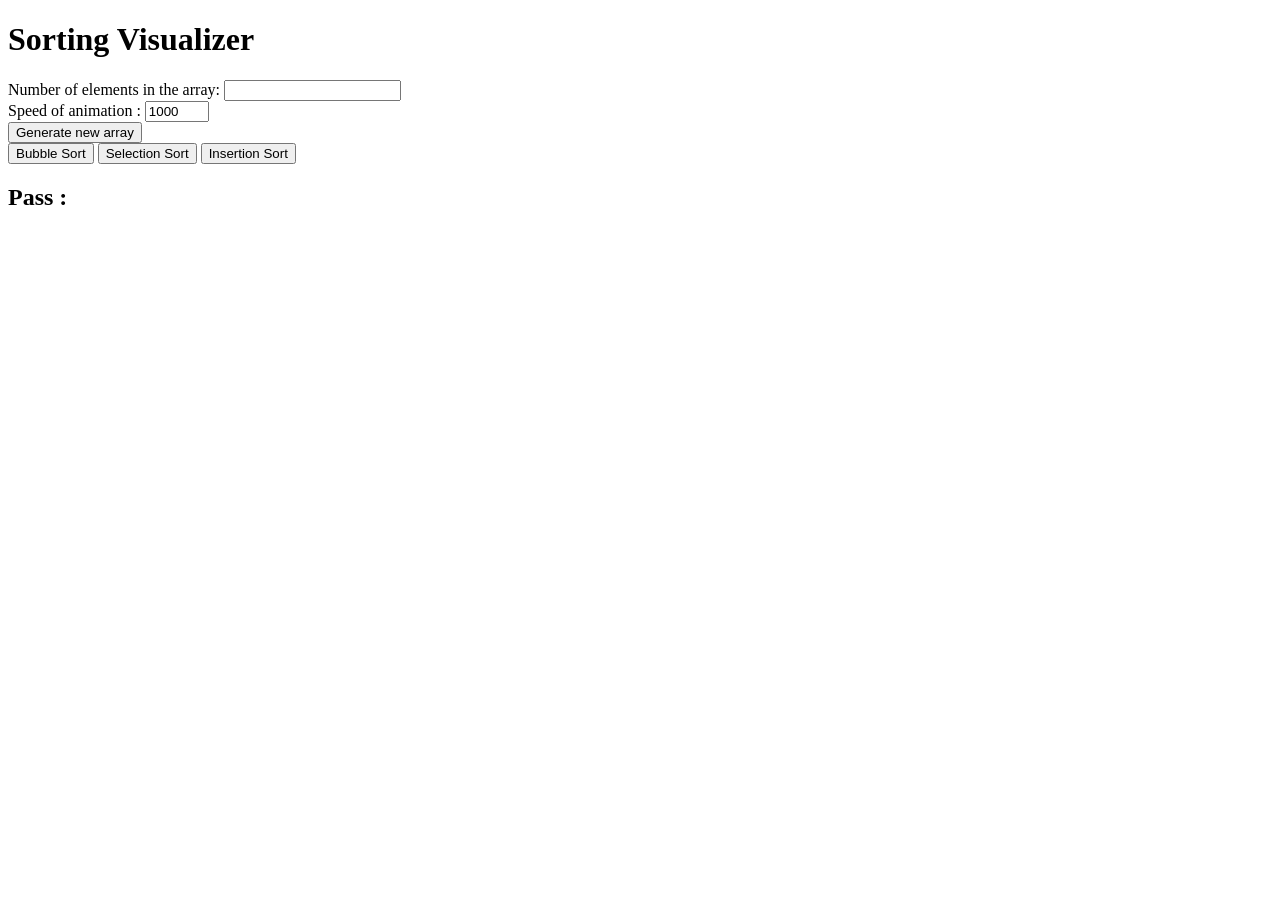
==== index.html @ 8ead220d "Designed basic structure of the visualizer" ====
<!doctype html>
<html lang="en">
  <head>
    <meta charset="UTF-8" />
    <meta name="viewport" content="width=device-width, initial-scale=1.0" />
    <title>Document</title>
    <link rel="stylesheet" href="style.css" />
  </head>
  <body>
    <h1>Sorting Visualizer</h1>

    <!-- <div>
      <label for="">Enter the size of the array : </label>
      <input id="size" type="number" min="1" max="10" />
    </div>
    <div> -->
    <!-- <label for="">Enter the elements of the array : </label>
      <input id="newelement" type="number" min="80" max="300" />
      <button id="inselement">Add</button>
    </div> -->
    <div class="visualizer">
      <div class="display">
        <div class="inputdet">
          <div class="inputs">
            <span> Number of elements in the array:</span>
            <input type="number" id="size" />
          </div>
          <div class="inputs">
            <span> Speed of animation :</span>
            <input type="number" id="speed" value="1000" min="100" max="2000" />
          </div>

          <div class="genbtn">
            <button id="newarr">Generate new array</button>
          </div>
        </div>
        <div class="btn">
          <button id="bubble">Bubble Sort</button>
          <button id="selection">Selection Sort</button>
          <button id="insertion">Insertion Sort</button>
        </div>
      </div>

      <div class="array-container">
        <h2 id="pass">Pass :</h2>
        <div class="array">
          <!-- <div class="elements"></div>
        <div class="elements"></div>
        <div class="elements"></div>
        <div class="elements"></div>
        <div class="elements"></div> -->
        </div>
      </div>
    </div>

    <!-- <div class="btn"><button id="insertion">Insertion Sort</button></div> -->

    <script src="script.js"></script>
  </body>
</html>
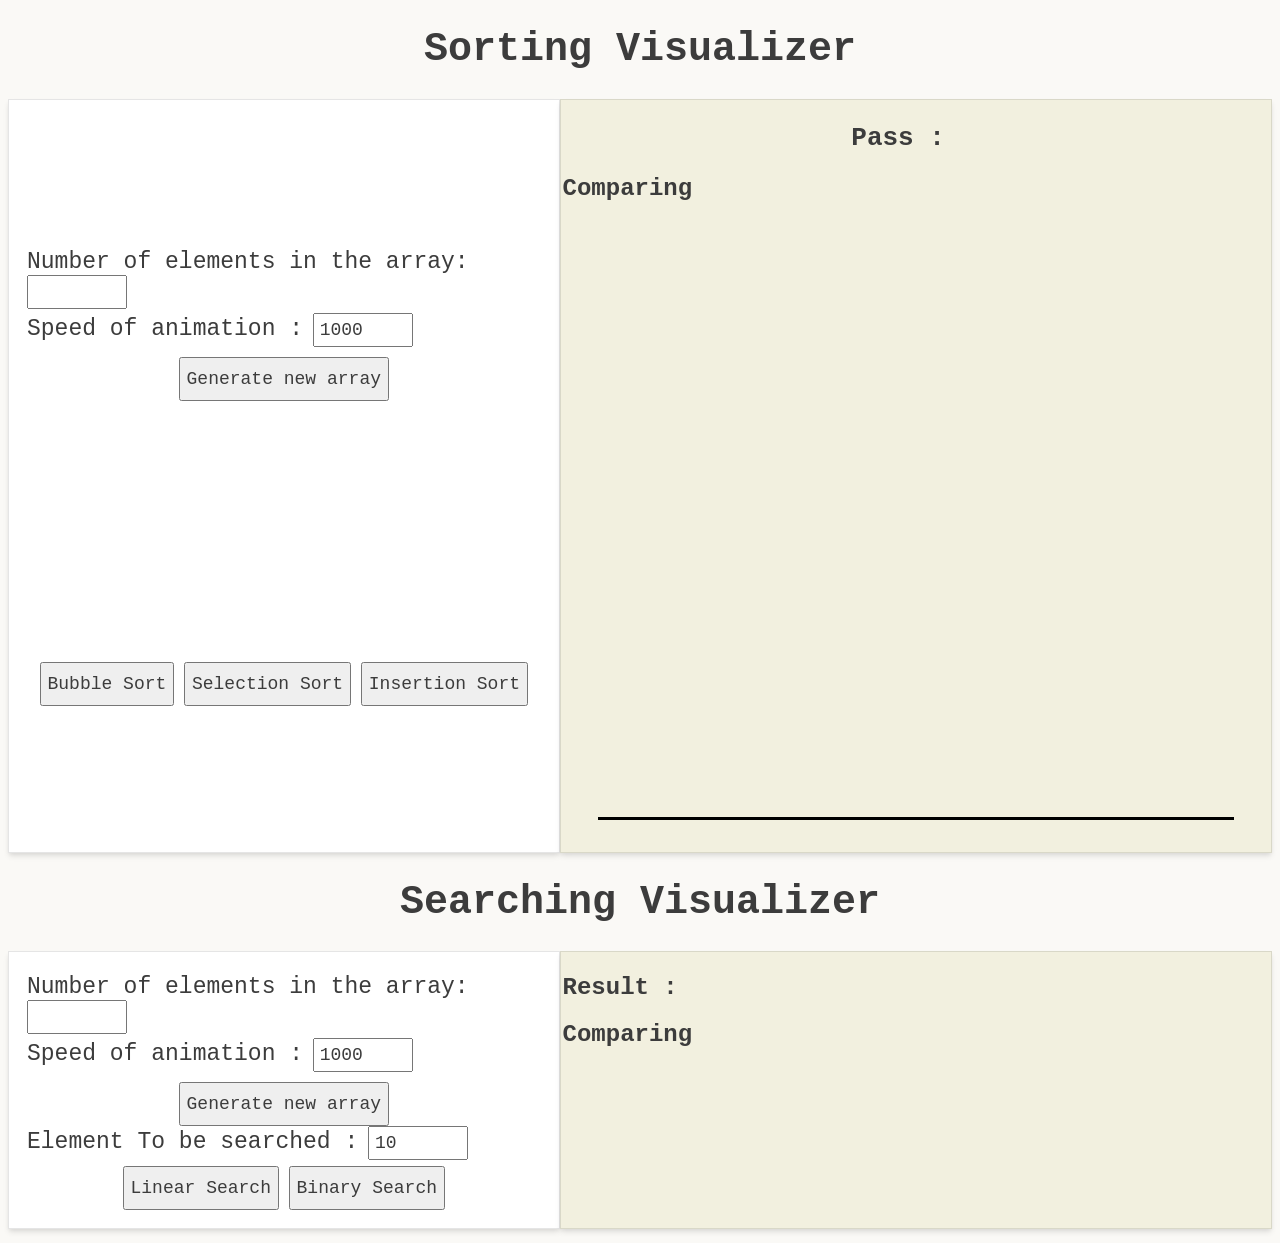
==== commit c551d8a3: "Added basic structure of searching visualizer" ====
--- a/index.html
+++ b/index.html
@@ -43,6 +43,7 @@
 
       <div class="array-container">
         <h2 id="pass">Pass :</h2>
+        <h2 id="comparison">Comparing</h2>
         <div class="array">
           <!-- <div class="elements"></div>
         <div class="elements"></div>
@@ -53,6 +54,60 @@
       </div>
     </div>
 
+
+    <h1>Searching Visualizer</h1>
+
+    <!-- <div>
+      <label for="">Enter the size of the array : </label>
+      <input id="size" type="number" min="1" max="10" />
+    </div>
+    <div> -->
+    <!-- <label for="">Enter the elements of the array : </label>
+      <input id="newelement" type="number" min="80" max="300" />
+      <button id="inselement">Add</button>
+    </div> -->
+    <div class="visualizer">
+      <div class="display">
+        <div class="inputdet">
+          <div class="inputs">
+            <span> Number of elements in the array:</span>
+            <input type="number" id="searchsize" />
+          </div>
+          <div class="inputs">
+            <span> Speed of animation :</span>
+            <input type="number" id="speed2" value="1000" min="100" max="2000" />
+          </div>
+
+          <div class="genbtn">
+            <button id="newarr2">Generate new array</button>
+          </div>
+          <div class="elcontainer">
+            <span> Element To be searched :</span>
+            <input type="number" id="search" value="10" min="0" max="100"/>
+          </div>
+        </div>
+        <div class="btn">
+          <button id="linear">Linear Search</button>
+          <button id="binary">Binary Search</button>
+          
+        </div>
+      </div>
+
+      <div class="array-container">
+        <h2 id="result">Result :</h2>
+        <h2 id="comparison2">Comparing</h2>
+        <div class="search-array">
+          <!-- <div class="elements"></div>
+        <div class="elements"></div>
+        <div class="elements"></div>
+        <div class="elements"></div>
+        <div class="elements"></div> -->
+        </div>
+      </div>
+
+
+    </div>
+
     <!-- <div class="btn"><button id="insertion">Insertion Sort</button></div> -->
 
     <script src="script.js"></script>
--- a/style.css
+++ b/style.css
@@ -0,0 +1,121 @@
+* {
+    color: #3C3C3C;
+    font-family: jetbrains mono, monospace;
+}
+
+body {
+    background-color: #FAF9F6;
+
+}
+
+.array {
+    display: flex;
+    height: 65vh;
+    width: 90%;
+    justify-content: space-around;
+    align-items: flex-end;
+    margin: 30px auto;
+    border-bottom: 3px solid black;
+}
+
+.elements {
+    border: 1px solid black;
+    width: 70px;
+    display: flex;
+    justify-content: center;
+    align-items: center;
+    color: white;
+    font-weight: bold;
+    font-size: 20px;
+    transition: height 0.6s ease, background-color 0.6s ease;
+}
+
+button {
+    /* margin:0px auto; */
+    /* width:30%; */
+    height: 44px;
+    font-size: 18px;
+    margin-top: 6px;
+    font-family: jetbrains mono, monospace;
+}
+
+.btn {
+    text-align: center;
+}
+
+.compare {
+    background-color: lightgrey !important;
+    color: black !important;
+}
+
+h1 {
+    text-align: center;
+    font-size: 40px;
+    /* color: #3C3C3C; */
+}
+
+#pass {
+    /* text-align: center; */
+    text-align: center;
+    font-size: 26px;
+    padding-right: 5%;
+    color: #3C3C3C;
+}
+
+/* label{
+    font-size: 25px;
+} */
+span {
+    font-size: 23px;
+}
+
+input {
+    padding: 5px;
+    font-size: 18px;
+}
+
+.visualizer {
+    display: flex;
+    justify-content: space-around;
+
+}
+
+.array-container {
+    padding: 2px;
+    /* border: 1px solid grey; */
+    border: 1px solid rgba(0, 0, 0, 0.1);
+    flex-basis: 60%;
+    background-color: #F2F0DF;
+    box-shadow: 0 4px 6px -1px rgba(0, 0, 0, 0.1), 0 2px 4px -1px rgba(0, 0, 0, 0.06);
+}
+
+
+
+.display {
+    display: flex;
+    flex-direction: column;
+    align-items: center;
+    justify-content: space-around;
+    /* border: 1px solid black; */
+    border: 1px solid rgba(0, 0, 0, 0.1);
+    box-shadow: 0 4px 6px -1px rgba(0, 0, 0, 0.1), 0 2px 4px -1px rgba(0, 0, 0, 0.06);
+    padding: 18px;
+    background-color: #FFFFFF;
+}
+
+.genbtn {
+    display: flex;
+    justify-content: center;
+}
+
+.inputs {
+    margin: 4px 0px;
+}
+
+input[type="number"] {
+    /* Use a fixed width like px or relative units like em/rem */
+    width: 100px;
+
+    /* Recommended: include padding and border in the width calculation */
+    box-sizing: border-box;
+}
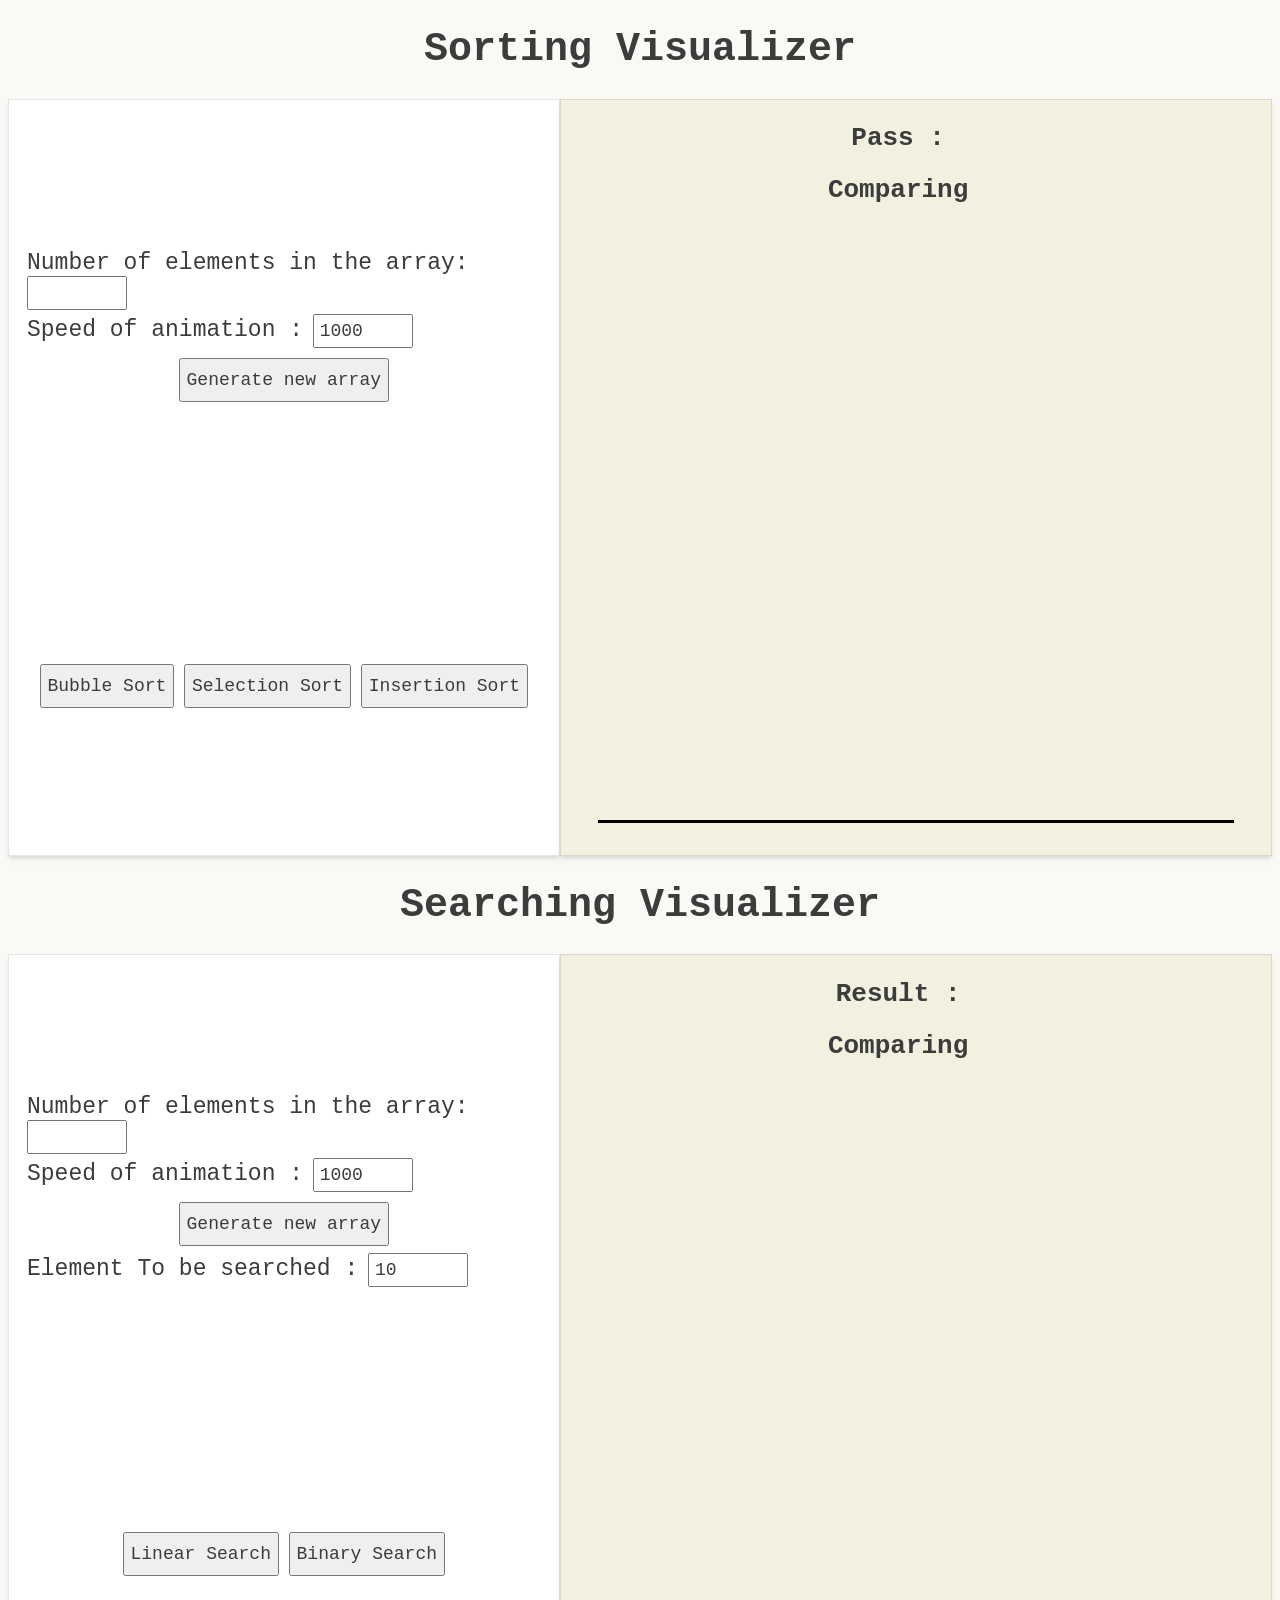
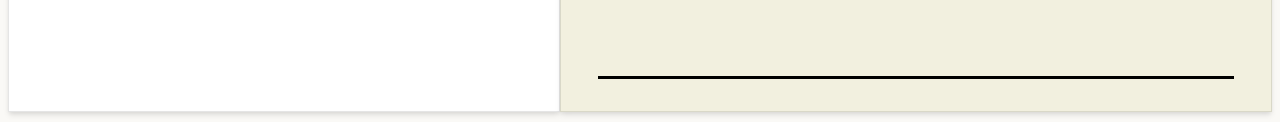
==== commit 2139a827: "Changed some classes" ====
--- a/index.html
+++ b/index.html
@@ -41,7 +41,7 @@
         </div>
       </div>
 
-      <div class="array-container">
+      <div class="container">
         <h2 id="pass">Pass :</h2>
         <h2 id="comparison">Comparing</h2>
         <div class="array">
@@ -93,7 +93,7 @@
         </div>
       </div>
 
-      <div class="array-container">
+      <div class="container">
         <h2 id="result">Result :</h2>
         <h2 id="comparison2">Comparing</h2>
         <div class="search-array">
--- a/style.css
+++ b/style.css
@@ -1,6 +1,9 @@
 * {
     color: #3C3C3C;
     font-family: jetbrains mono, monospace;
+    /* margin:0px;
+    padding:0px; */
+    /* box-sizing: border-box; */
 }
 
 body {
@@ -18,7 +21,29 @@
     border-bottom: 3px solid black;
 }
 
+.search-array {
+    display: flex;
+    height: 65vh;
+    width: 90%;
+    justify-content: space-around;
+    align-items: flex-end;
+    margin: 30px auto;
+    border-bottom: 3px solid black;
+}
+
 .elements {
+    border: 1px solid black;
+    width: 70px;
+    display: flex;
+    justify-content: center;
+    align-items: center;
+    color: white;
+    font-weight: bold;
+    font-size: 20px;
+    transition: height 0.6s ease, background-color 0.6s ease;
+}
+
+.elements2 {
     border: 1px solid black;
     width: 70px;
     display: flex;
@@ -62,6 +87,30 @@
     color: #3C3C3C;
 }
 
+#result {
+    /* text-align: center; */
+    text-align: center;
+    font-size: 26px;
+    padding-right: 5%;
+    color: #3C3C3C;
+}
+
+#comparison {
+    /* text-align: center; */
+    text-align: center;
+    font-size: 26px;
+    padding-right: 5%;
+    color: #3C3C3C;
+}
+
+#comparison2 {
+    /* text-align: center; */
+    text-align: center;
+    font-size: 26px;
+    padding-right: 5%;
+    color: #3C3C3C;
+}
+
 /* label{
     font-size: 25px;
 } */
@@ -80,7 +129,7 @@
 
 }
 
-.array-container {
+.container {
     padding: 2px;
     /* border: 1px solid grey; */
     border: 1px solid rgba(0, 0, 0, 0.1);
@@ -118,4 +167,53 @@
 
     /* Recommended: include padding and border in the width calculation */
     box-sizing: border-box;
+}
+
+
+.elcontainer {
+    margin: 7px 0px;
+}
+
+.string {
+    display: flex;
+    flex-direction: column;
+    height: 80vh;
+    width: 90%;
+    display: flex;
+    justify-content: center;
+    align-items: center;
+}
+
+.red-letter {
+    color: red;
+}
+
+.underline {
+    padding:0px;
+    margin-top:0px;
+    font-size: 60px;
+    color:red;
+}
+
+#displaymain{
+padding:0px;
+margin-bottom:0px;
+font-size: 60px;
+
+}
+
+#displaysub{
+padding:0px;
+margin-bottom:0px;
+font-size: 60px;
+}
+
+#dislps{
+display: flex;
+margin-top:10px;
+}
+
+.lpsel{
+    border:1px solid black;
+    font-size:60px;
 }
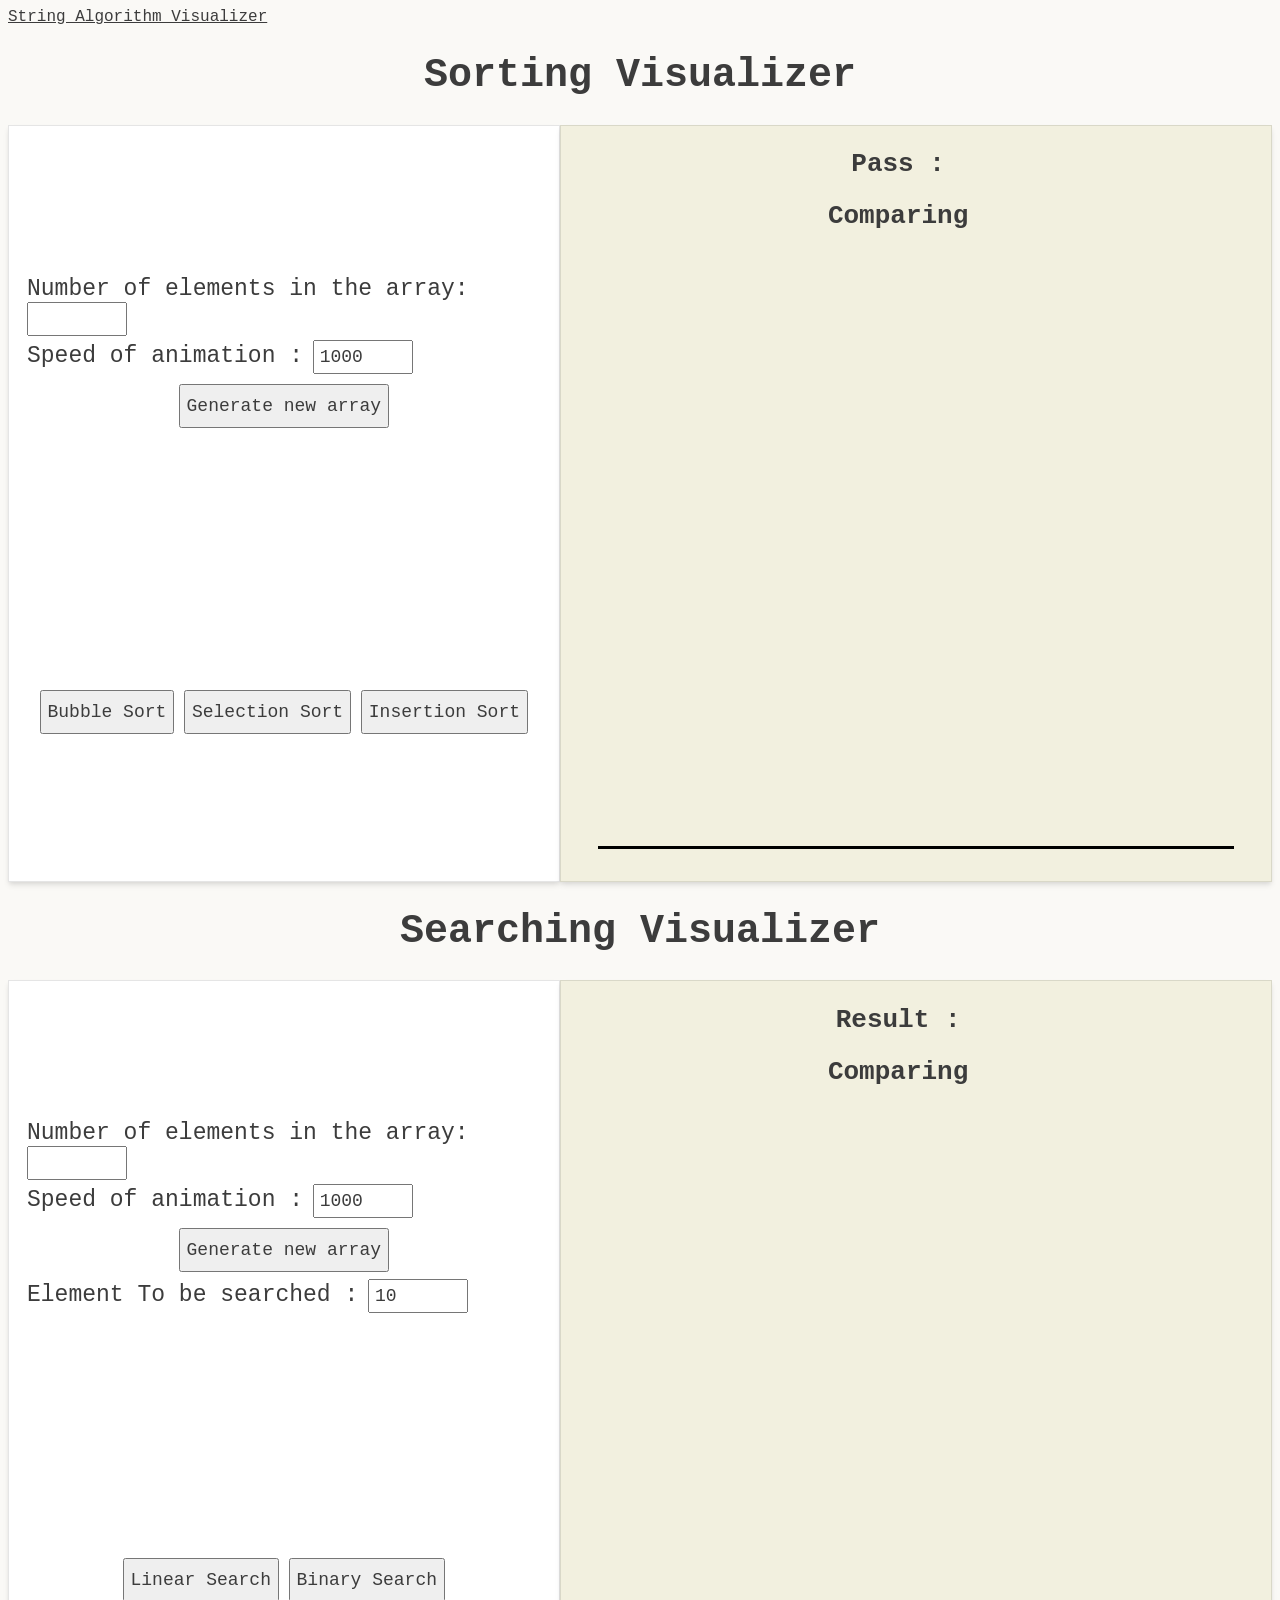
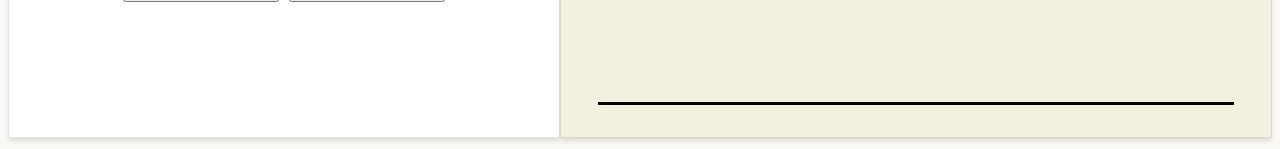
==== commit 3874f3b5: "Added link to string algorithm visualizer" ====
--- a/index.html
+++ b/index.html
@@ -7,6 +7,7 @@
     <link rel="stylesheet" href="style.css" />
   </head>
   <body>
+    <a href="./stringalgo.html">String Algorithm Visualizer</a>
     <h1>Sorting Visualizer</h1>
 
     <!-- <div>
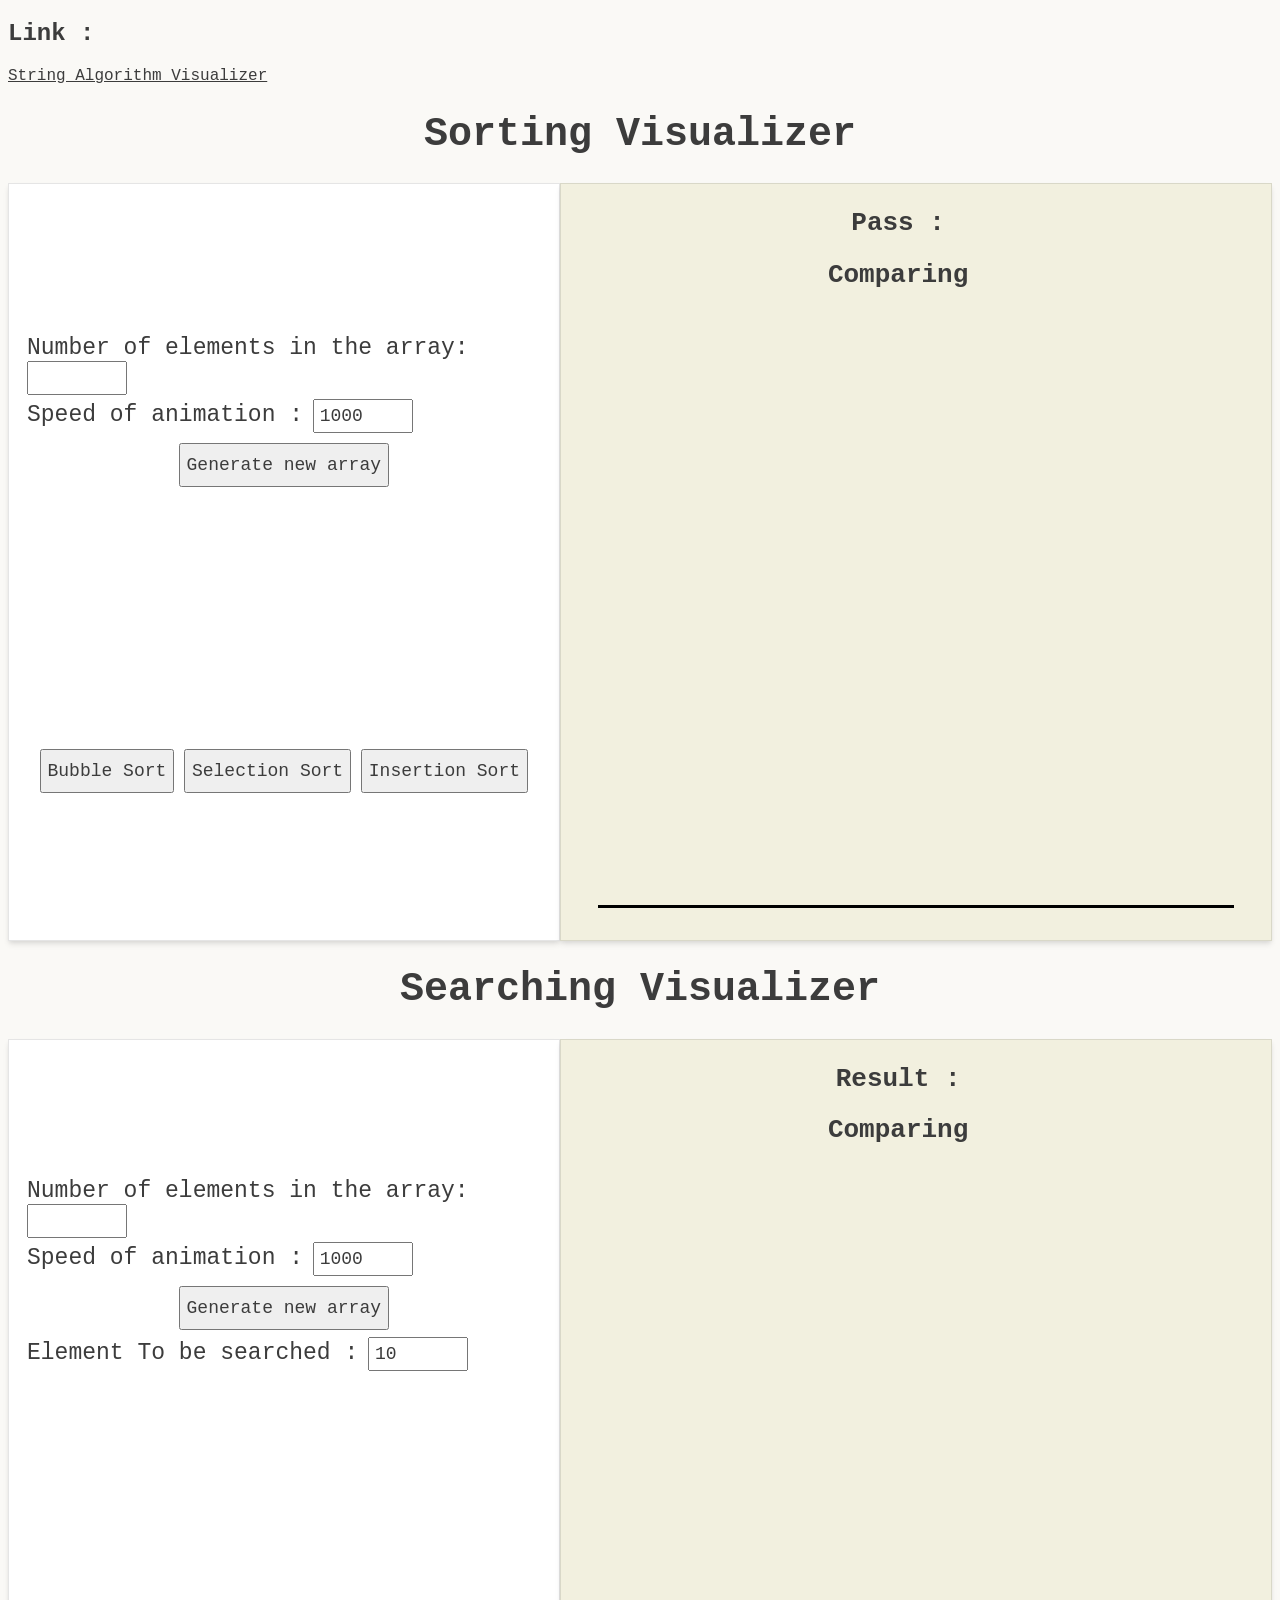
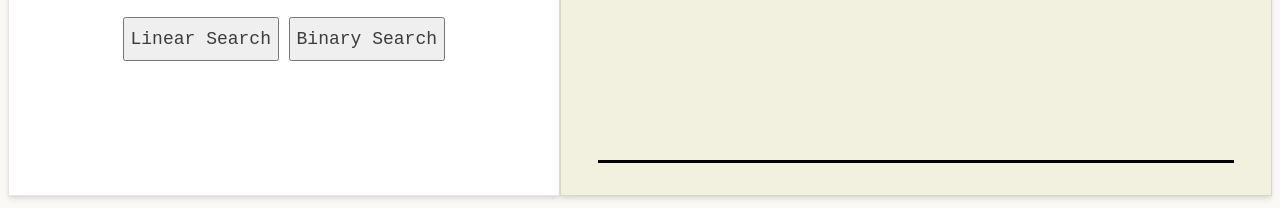
==== commit 02c3cf4b: "Added text" ====
--- a/index.html
+++ b/index.html
@@ -7,7 +7,7 @@
     <link rel="stylesheet" href="style.css" />
   </head>
   <body>
-    <a href="./stringalgo.html">String Algorithm Visualizer</a>
+  <h2>Link :</h2><a id="link" href="./stringalgo.html">String Algorithm Visualizer</a>
     <h1>Sorting Visualizer</h1>
 
     <!-- <div>
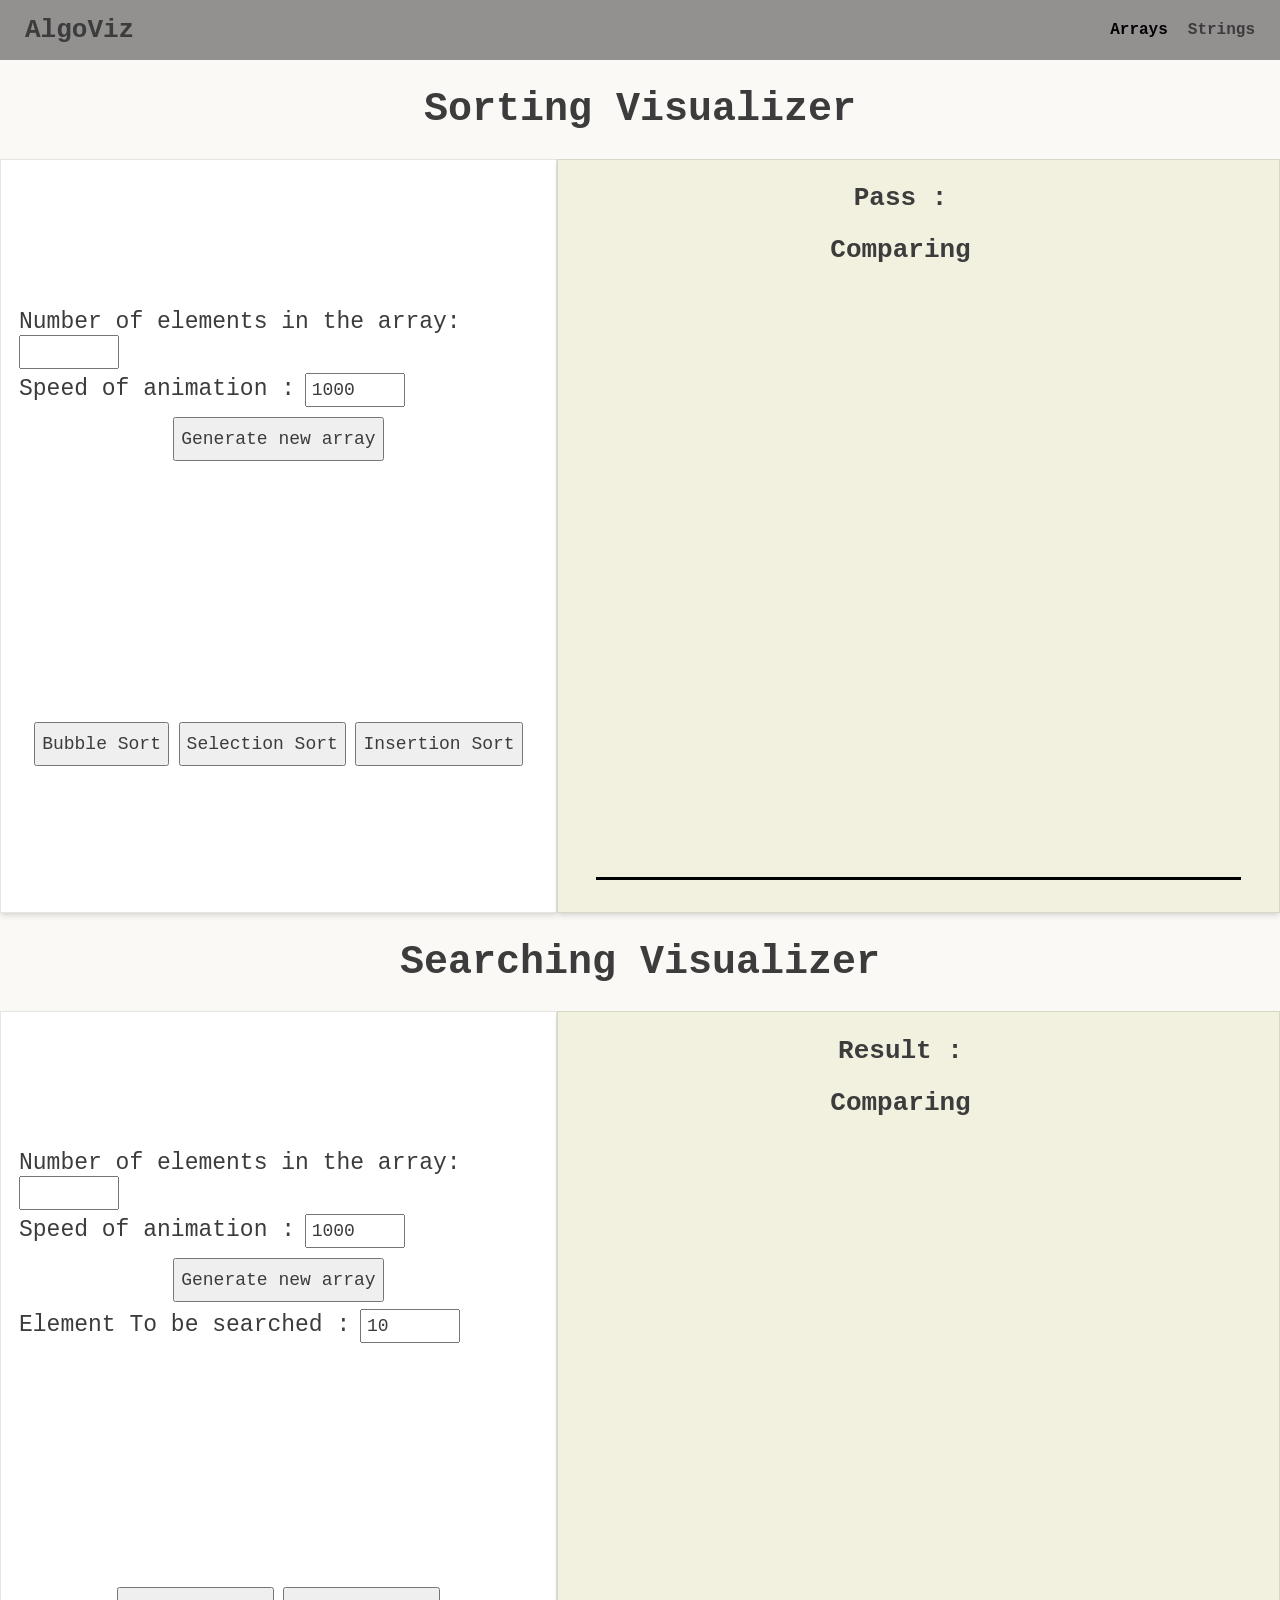
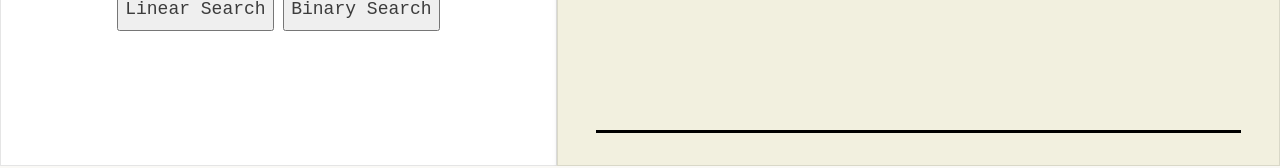
==== commit c3df53a8: "Created navbar" ====
--- a/index.html
+++ b/index.html
@@ -7,7 +7,14 @@
     <link rel="stylesheet" href="style.css" />
   </head>
   <body>
-  <h2>Link :</h2><a id="link" href="./stringalgo.html">String Algorithm Visualizer</a>
+  <!-- <h2>Link :</h2><a id="link" href="./stringalgo.html">String Algorithm Visualizer</a> -->
+   <nav>
+    <a href="" id="logo">AlgoViz</a>
+    <div class="nav-links">
+      <a href="index.html" class="current">Arrays</a>
+      <a href="stringalgo.html">Strings</a>
+    </div>
+   </nav>
     <h1>Sorting Visualizer</h1>
 
     <!-- <div>
--- a/style.css
+++ b/style.css
@@ -1,16 +1,20 @@
 * {
     color: #3C3C3C;
     font-family: jetbrains mono, monospace;
-    /* margin:0px;
-    padding:0px; */
-    /* box-sizing: border-box; */
+    /* margin:0px; */
+    /* padding:0px; */ 
+     box-sizing: border-box;
 }
 
 body {
     background-color: #FAF9F6;
-
-}
-
+     margin:0;
+}
+
+#link{
+    font-size: 24px;
+    color:red;
+}
 .array {
     display: flex;
     height: 65vh;
@@ -216,4 +220,37 @@
 .lpsel{
     border:1px solid black;
     font-size:60px;
+}
+
+
+/* Navbar */
+nav{
+    display:flex;
+    justify-content: space-between;
+    background-color: rgb(147, 144, 144);
+    padding:15px 25px;
+    align-items: center;
+    
+}
+
+#logo{
+    font-size:26px;
+
+}
+
+a{
+    text-decoration:none;
+    font-weight: bold;;
+}
+
+.nav-links{
+    display: flex;
+    gap:20px;
+}
+.nav-links a:hover{
+    color:black;
+}
+
+.current{
+    color:black;
 }
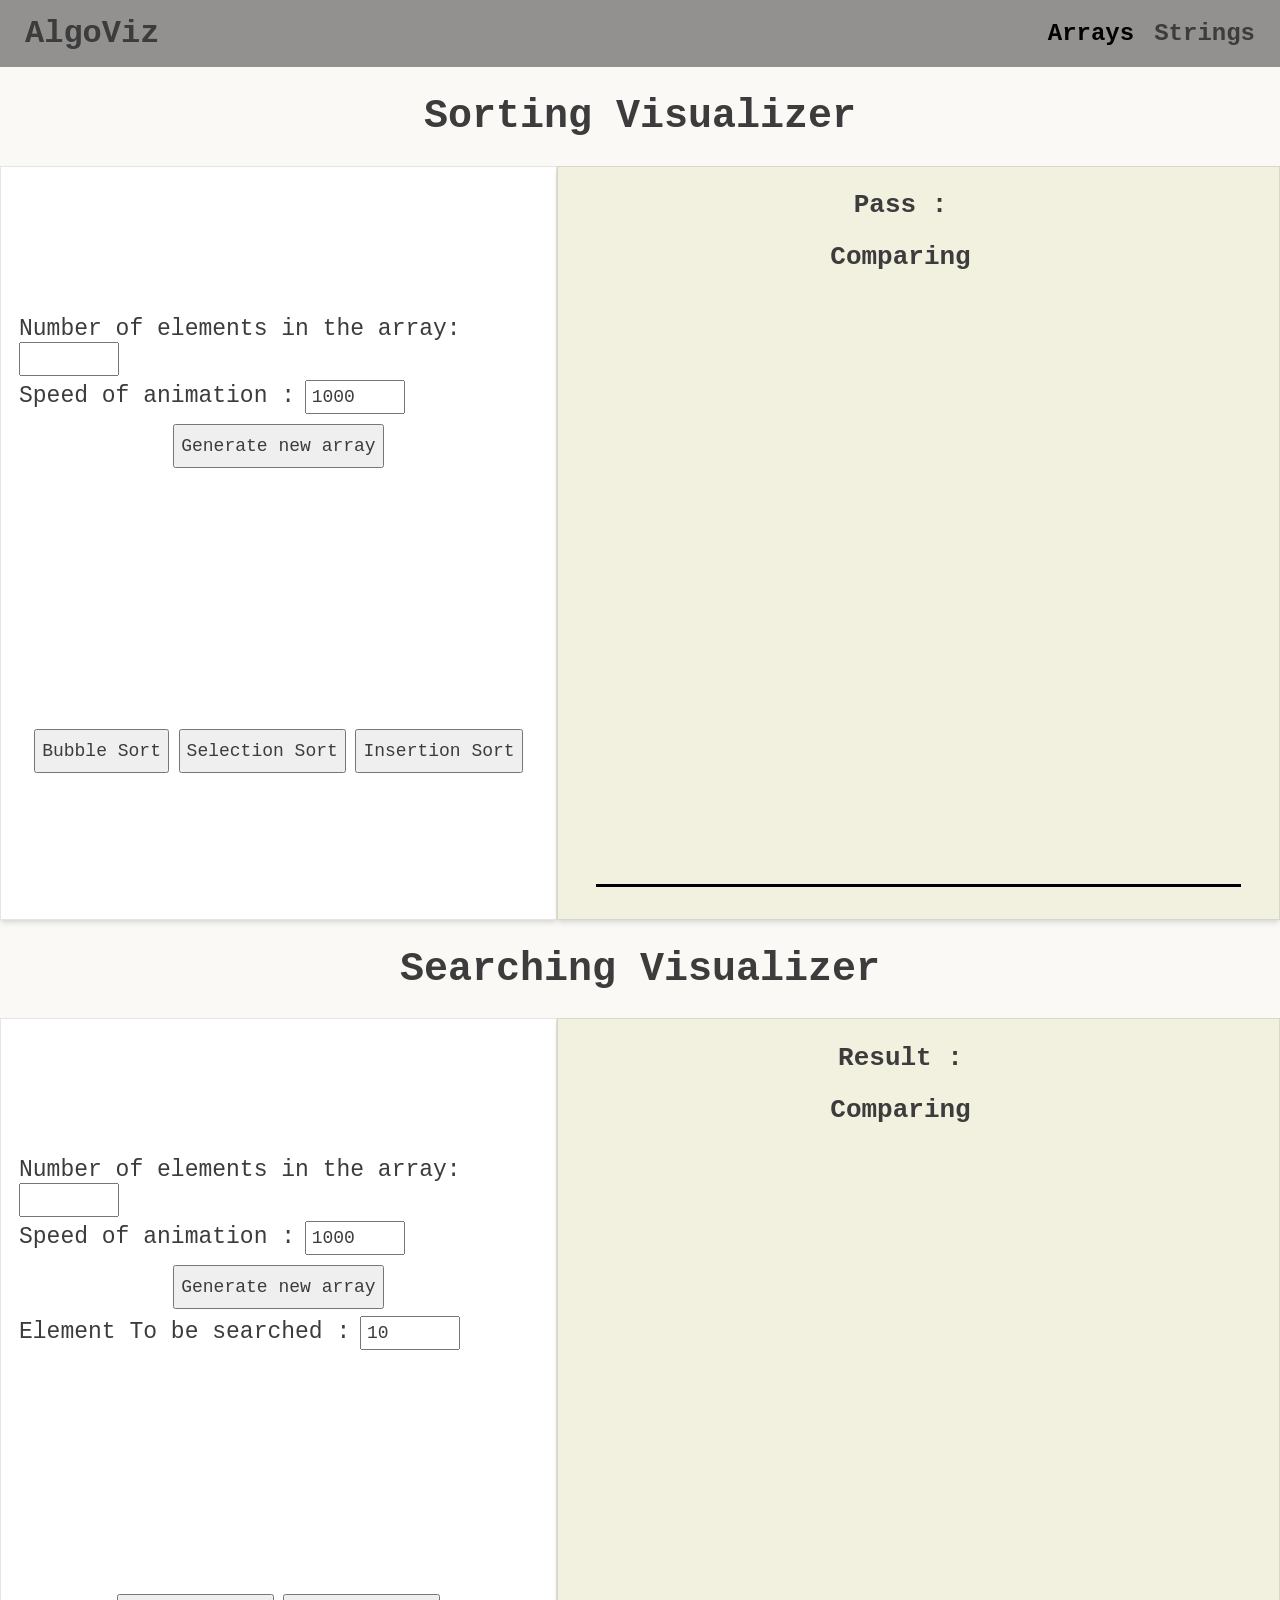
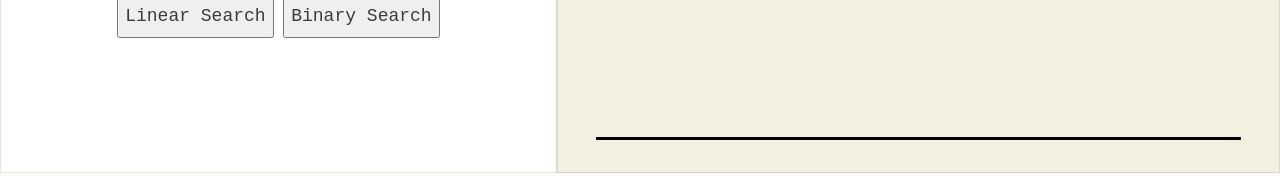
==== commit 454595f9: "Added button disable feature" ====
--- a/index.html
+++ b/index.html
@@ -43,9 +43,9 @@
           </div>
         </div>
         <div class="btn">
-          <button id="bubble">Bubble Sort</button>
-          <button id="selection">Selection Sort</button>
-          <button id="insertion">Insertion Sort</button>
+          <button id="bubble" class="btnmode">Bubble Sort</button>
+          <button id="selection" class="btnmode">Selection Sort</button>
+          <button id="insertion" class="btnmode">Insertion Sort</button>
         </div>
       </div>
 
@@ -95,8 +95,8 @@
           </div>
         </div>
         <div class="btn">
-          <button id="linear">Linear Search</button>
-          <button id="binary">Binary Search</button>
+          <button id="linear" class="btnmode">Linear Search</button>
+          <button id="binary" class="btnmode">Binary Search</button>
           
         </div>
       </div>
--- a/style.css
+++ b/style.css
@@ -234,18 +234,21 @@
 }
 
 #logo{
-    font-size:26px;
+    font-size:32px;
 
 }
 
 a{
     text-decoration:none;
-    font-weight: bold;;
+    font-weight: bold;
 }
 
 .nav-links{
     display: flex;
     gap:20px;
+}
+.nav-links a{
+    font-size: 24px;
 }
 .nav-links a:hover{
     color:black;
